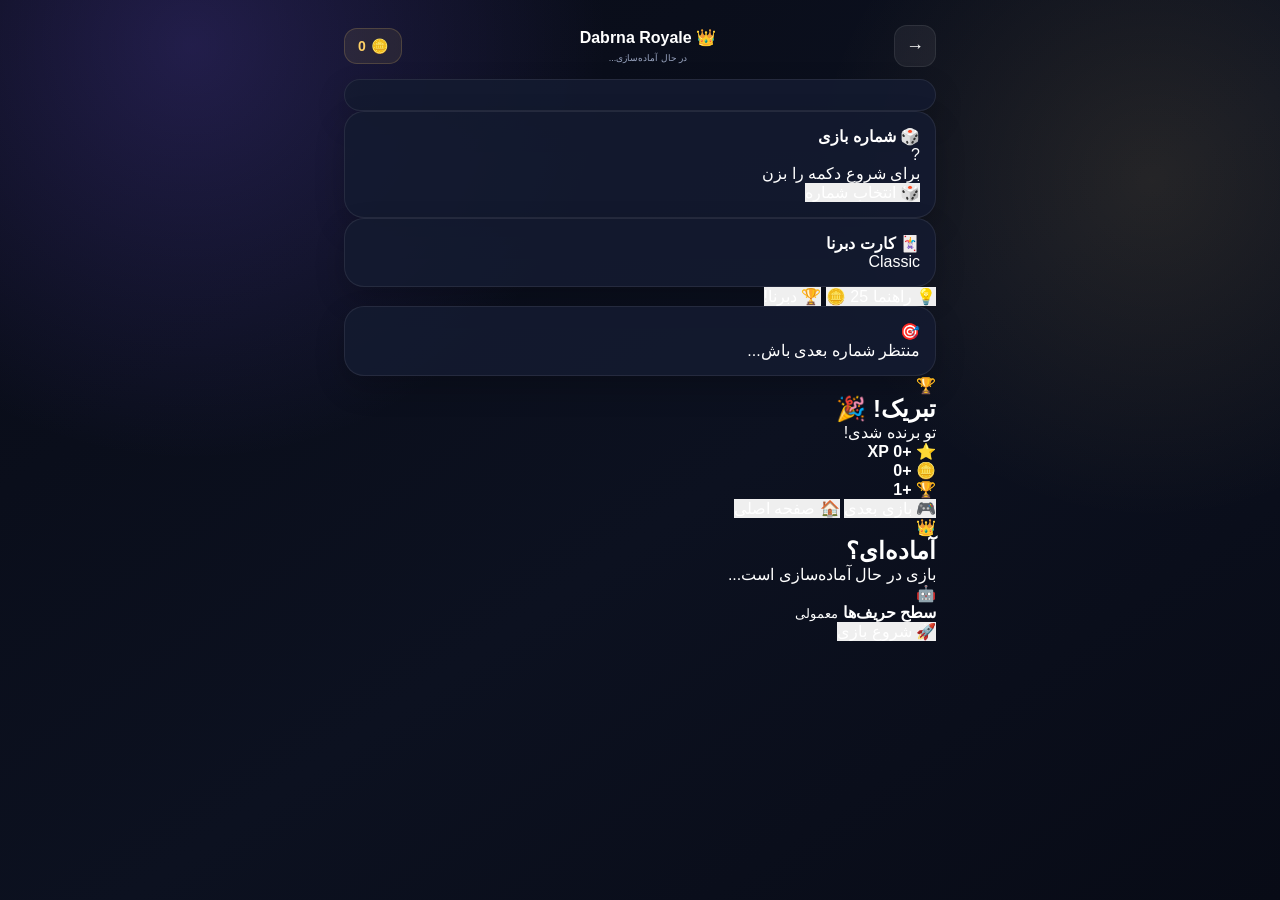
==== game.html @ 77482e21 "Create game.html" ====
<!DOCTYPE html>
<html lang="fa" dir="rtl">
<head>
  <meta charset="UTF-8">
  <meta name="viewport" content="width=device-width, initial-scale=1.0, maximum-scale=1.0, user-scalable=no">

  <meta name="theme-color" content="#080b16">

  <title>Dabrna Royale 👑</title>

  <link rel="stylesheet" href="style.css">
</head>

<body>

<div class="app game-page">

  <!-- HEADER -->
  <header class="game-header">

    <button class="back-btn" id="backButton">
      →
    </button>

    <div class="game-title">
      <h2>👑 Dabrna Royale</h2>
      <span id="modeLabel">در حال آماده‌سازی...</span>
    </div>

    <div class="coins">
      🪙 <span id="gameCoins">0</span>
    </div>

  </header>


  <!-- PLAYERS -->
  <section class="panel players-panel">

    <div class="player-grid" id="playersGrid">
      <!-- Players ساخته می‌شوند -->
    </div>

  </section>


  <!-- MAIN GAME -->
  <main class="game-board">

    <!-- NUMBER -->
    <section class="draw-card panel">

      <div class="draw-title">
        <span>🎲</span>
        <b>شماره بازی</b>
      </div>

      <div class="draw-number" id="drawNumber">
        ?
      </div>

      <div class="draw-status" id="drawStatus">
        برای شروع دکمه را بزن
      </div>

      <button class="draw-button" id="drawButton">
        🎲 انتخاب شماره
      </button>

    </section>


    <!-- CARD -->
    <section class="dabrna-card panel">

      <div class="card-header">

        <div>
          <span>🃏</span>
          <b>کارت دبرنا</b>
        </div>

        <div class="card-theme" id="cardThemeName">
          Classic
        </div>

      </div>


      <div class="number-grid" id="numberGrid">

        <!--
          1 تا 90
          توسط JavaScript ساخته می‌شود
        -->

      </div>

    </section>


    <!-- ACTIONS -->
    <section class="game-actions">

      <button class="action-button hint" id="hintButton">
        💡 راهنما
        <span>25 🪙</span>
      </button>

      <button class="action-button bingo" id="bingoButton">
        🏆 دبرنا!
      </button>

    </section>


    <!-- MESSAGE -->
    <section class="game-message panel" id="gameMessage">
      <span>🎯</span>
      <p>منتظر شماره بعدی باش...</p>
    </section>

  </main>


  <!-- WIN MODAL -->
  <div class="modal-overlay" id="winModal">

    <div class="win-modal">

      <div class="win-trophy">
        🏆
      </div>

      <h2>تبریک! 🎉</h2>

      <p id="winText">
        تو برنده شدی!
      </p>

      <div class="reward-box">

        <div>
          <span>⭐</span>
          <b id="rewardXp">+0 XP</b>
        </div>

        <div>
          <span>🪙</span>
          <b id="rewardCoins">+0</b>
        </div>

        <div>
          <span>🏆</span>
          <b id="rewardTrophy">+1</b>
        </div>

      </div>

      <button class="primary-button" id="nextGameButton">
        🎮 بازی بعدی
      </button>

      <button class="secondary-button" id="homeButton">
        🏠 صفحه اصلی
      </button>

    </div>

  </div>


  <!-- START MODAL -->
  <div class="modal-overlay show" id="startModal">

    <div class="start-modal">

      <div class="start-icon">
        👑
      </div>

      <h2>آماده‌ای؟</h2>

      <p id="startDescription">
        بازی در حال آماده‌سازی است...
      </p>

      <div class="difficulty-box">

        <span>🤖</span>

        <div>
          <b>سطح حریف‌ها</b>
          <small id="botDifficulty">
            معمولی
          </small>
        </div>

      </div>

      <button class="primary-button" id="startGameButton">
        🚀 شروع بازی
      </button>

    </div>

  </div>

</div>


<script src="game.js"></script>

</body>
</html>
---- style.css ----
* {
  box-sizing: border-box;
  margin: 0;
  padding: 0;
  -webkit-tap-highlight-color: transparent;
}

:root {
  --bg: #080b16;
  --bg2: #101629;
  --card: rgba(20, 27, 48, 0.88);
  --card2: rgba(27, 36, 62, 0.9);
  --primary: #7c5cff;
  --primary2: #9b7cff;
  --gold: #ffd166;
  --text: #ffffff;
  --muted: #9ca7c2;
  --border: rgba(255, 255, 255, 0.08);
  --success: #35d07f;
  --danger: #ff5c7a;
  --shadow: 0 18px 45px rgba(0, 0, 0, 0.35);
}

html,
body {
  width: 100%;
  min-height: 100%;
}

body {
  font-family:
    Tahoma,
    Arial,
    sans-serif;

  background:
    radial-gradient(
      circle at 15% 5%,
      rgba(124, 92, 255, 0.22),
      transparent 30%
    ),
    radial-gradient(
      circle at 90% 20%,
      rgba(255, 209, 102, 0.10),
      transparent 25%
    ),
    linear-gradient(
      145deg,
      var(--bg),
      #0c1120 55%,
      #080b16
    );

  color: var(--text);
  overflow-x: hidden;
}

button {
  font: inherit;
  border: 0;
  cursor: pointer;
  color: inherit;
}

button:active {
  transform: scale(0.97);
}

/* =========================
   APP
========================= */

.app {
  width: 100%;
  max-width: 620px;
  min-height: 100vh;
  margin: auto;
  padding: 14px;
  position: relative;
}

/* =========================
   TOP BAR
========================= */

.topbar {
  width: 100%;
  min-height: 64px;

  display: flex;
  align-items: center;
  justify-content: space-between;

  margin-bottom: 18px;
}

.brand {
  display: flex;
  align-items: center;
  gap: 10px;
}

.brand-icon {
  width: 48px;
  height: 48px;

  display: flex;
  align-items: center;
  justify-content: center;

  border-radius: 15px;

  background:
    linear-gradient(
      145deg,
      #8d6cff,
      #5638d8
    );

  box-shadow:
    0 8px 25px rgba(124, 92, 255, 0.35);
  
  font-size: 25px;
}

.brand h1 {
  font-size: 17px;
  line-height: 1.3;
}

.brand span {
  display: block;
  color: var(--muted);
  font-size: 11px;
  margin-top: 2px;
}

.coins {
  display: flex;
  align-items: center;
  gap: 5px;

  padding: 9px 13px;

  border: 1px solid rgba(255, 209, 102, 0.18);
  border-radius: 13px;

  background: rgba(255, 209, 102, 0.08);

  color: var(--gold);
  font-weight: bold;
  font-size: 14px;
}

/* =========================
   HOME
========================= */

.home {
  display: flex;
  flex-direction: column;
  gap: 14px;
}

/* =========================
   HERO
========================= */

.hero-card {
  position: relative;
  overflow: hidden;

  padding: 25px 18px 20px;

  border-radius: 26px;

  background:
    radial-gradient(
      circle at 50% -30%,
      rgba(155, 124, 255, 0.35),
      transparent 50%
    ),
    linear-gradient(
      145deg,
      rgba(29, 37, 67, 0.95),
      rgba(14, 19, 35, 0.96)
    );

  border: 1px solid var(--border);
  box-shadow: var(--shadow);

  text-align: center;
}

.hero-card::before {
  content: "";

  position: absolute;

  width: 180px;
  height: 180px;

  top: -90px;
  right: -70px;

  border-radius: 50%;

  background: rgba(124, 92, 255, 0.15);

  filter: blur(10px);
}

.hero-crown {
  width: 70px;
  height: 70px;

  margin: 0 auto 10px;

  display: flex;
  align-items: center;
  justify-content: center;

  border-radius: 22px;

  background:
    linear-gradient(
      145deg,
      #ffd978,
      #d89d28
    );

  box-shadow:
    0 10px 30px rgba(255, 209, 102, 0.25);

  font-size: 36px;

  animation: crownFloat 3s ease-in-out infinite;
}

@keyframes crownFloat {
  0%,
  100% {
    transform: translateY(0);
  }

  50% {
    transform: translateY(-5px);
  }
}

.hero-card h2 {
  font-size: 22px;
  margin-bottom: 9px;
}

.hero-card p {
  color: var(--muted);
  font-size: 13px;
  line-height: 1.9;
  max-width: 420px;
  margin: auto;
}

/* =========================
   STATS
========================= */

.stats-preview {
  display: grid;
  grid-template-columns: repeat(3, 1fr);

  gap: 8px;

  margin-top: 18px;
}

.stats-preview div {
  padding: 10px 5px;

  border-radius: 15px;

  background: rgba(255, 255, 255, 0.045);
  border: 1px solid var(--border);
}

.stats-preview strong {
  display: block;
  font-size: 18px;
}

.stats-preview small {
  display: block;
  color: var(--muted);
  font-size: 10px;
  margin-top: 3px;
}

/* =========================
   SETUP CARD
========================= */

.setup-card {
  padding: 17px;

  border-radius: 23px;

  background:
    linear-gradient(
      145deg,
      var(--card),
      rgba(12, 17, 31, 0.95)
    );

  border: 1px solid var(--border);

  box-shadow: 0 12px 35px rgba(0, 0, 0, 0.22);

  transition:
    opacity 0.3s,
    transform 0.3s;
}

.setup-card.disabled {
  opacity: 0.42;
  pointer-events: none;
  transform: translateY(3px);
}

.section-title {
  display: flex;
  align-items: center;
  gap: 11px;

  margin-bottom: 15px;
}

.section-title > span {
  width: 40px;
  height: 40px;

  display: flex;
  align-items: center;
  justify-content: center;

  border-radius: 13px;

  background: rgba(124, 92, 255, 0.12);

  font-size: 20px;
}

.section-title h3 {
  font-size: 15px;
}

.section-title p {
  color: var(--muted);
  font-size: 10px;
  margin-top: 4px;
}

/* =========================
   AGE
========================= */

.age-grid {
  display: grid;
  grid-template-columns: repeat(3, 1fr);
  gap: 8px;
}

.age-option {
  min-height: 105px;

  display: flex;
  flex-direction: column;
  align-items: center;
  justify-content: center;

  gap: 5px;

  border-radius: 17px;

  background: rgba(255, 255, 255, 0.035);

  border: 1px solid var(--border);

  transition:
    0.2s ease;

  position: relative;
  overflow: hidden;
}

.age-option span {
  font-size: 25px;
}

.age-option b {
  font-size: 12px;
}

.age-option small {
  color: var(--muted);
  font-size: 9px;
}

.age-option.selected {
  background:
    linear-gradient(
      145deg,
      rgba(124, 92, 255, 0.24),
      rgba(124, 92, 255, 0.08)
    );

  border-color: rgba(124, 92, 255, 0.65);

  box-shadow:
    0 0 0 1px rgba(124, 92, 255, 0.08),
    0 10px 25px rgba(124, 92, 255, 0.13);
}

.age-option.selected::after {
  content: "✓";

  position: absolute;

  top: 6px;
  left: 7px;

  width: 19px;
  height: 19px;

  display: flex;
  align-items: center;
  justify-content: center;

  border-radius: 50%;

  background: var(--primary);
  font-size: 11px;
  font-weight: bold;
}

.selected-info {
  margin-top: 10px;

  padding: 10px;

  border-radius: 12px;

  text-align: center;

  background: rgba(255, 255, 255, 0.035);

  color: var(--muted);

  font-size: 11px;
}

/* =========================
   GAME MODES
========================= */

.mode-list {
  display: flex;
  flex-direction: column;
  gap: 8px;
}

.mode-option {
  width: 100%;

  min-height: 66px;

  display: flex;
  align-items: center;

  gap: 11px;

  padding: 9px 11px;

  border-radius: 17px;

  background: rgba(255, 255, 255, 0.035);

  border: 1px solid var(--border);

  text-align: right;

  transition:
    background 0.2s,
    border 0.2s,
    transform 0.2s;
}

.mode-option:hover {
  background: rgba(124, 92, 255, 0.09);
  border-color: rgba(124, 92, 255, 0.3);
}

.mode-icon {
  width: 45px;
  height: 45px;

  flex-shrink: 0;

  display: flex;
  align-items: center;
  justify-content: center;

  border-radius: 14px;

  background:
    linear-gradient(
      145deg,
      rgba(124, 92, 255, 0.22),
      rgba(124, 92, 255, 0.07)
    );

  font-size: 22px;
}

.mode-text {
  flex: 1;
}

.mode-text b {
  display: block;
  font-size: 13px;
  margin-bottom: 4px;
}

.mode-text span {
  display: block;
  color: var(--muted);
  font-size: 10px;
}

.arrow {
  width: 27px;
  height: 27px;

  display: flex;
  align-items: center;
  justify-content: center;

  border-radius: 9px;

  background: rgba(255, 255, 255, 0.05);

  color: var(--muted);

  font-size: 19px;

  transform: rotate(180deg);
}

/* =========================
   QUICK ACTIONS
========================= */

.quick-actions {
  display: grid;
  grid-template-columns: 1fr 1fr;
  gap: 10px;
}

.quick-btn {
  min-height: 65px;

  display: flex;
  align-items: center;
  justify-content: center;

  gap: 8px;

  border-radius: 17px;

  background:
    linear-gradient(
      145deg,
      rgba(255, 255, 255, 0.07),
      rgba(255, 255, 255, 0.025)
    );

  border: 1px solid var(--border);

  transition: 0.2s;
}

.quick-btn:hover {
  border-color: rgba(124, 92, 255, 0.4);
  background: rgba(124, 92, 255, 0.08);
}

.quick-btn span {
  font-size: 21px;
}

.quick-btn b {
  font-size: 12px;
}

/* =========================
   FOOTER
========================= */

footer {
  padding: 22px 5px 12px;

  display: flex;
  align-items: center;
  justify-content: center;

  gap: 7px;

  color: #66708a;

  font-size: 9px;

  text-align: center;
}

/* =========================
   GAME UI BASE
========================= */

.game-page {
  min-height: 100vh;
}

.game-header {
  display: flex;
  align-items: center;
  justify-content: space-between;

  margin-bottom: 12px;
}

.back-btn {
  width: 42px;
  height: 42px;

  display: flex;
  align-items: center;
  justify-content: center;

  border-radius: 13px;

  background: rgba(255, 255, 255, 0.06);

  border: 1px solid var(--border);

  font-size: 18px;
}

.game-title {
  text-align: center;
}

.game-title h2 {
  font-size: 16px;
}

.game-title span {
  color: var(--muted);
  font-size: 9px;
}

/* =========================
   GENERIC PANELS
========================= */

.panel {
  padding: 15px;

  border-radius: 20px;

  background: var(--card);

  border: 1px solid var(--border);

  box-shadow: 0 12px 30px rgba(0, 0, 0, 0.2);
}

/* =========================
   SHOP BASE
========================= */

.shop-grid {
  display: grid;
  grid-template-columns: repeat(2, 1fr);
  gap: 10px;
}

.shop-item {
  padding: 14px;

  border-radius: 19px;

  background: var(--card);

  border: 1px solid var(--border);

  text-align: center;
}

.shop-item .item-icon {
  font-size: 34px;
  margin-bottom: 7px;
}

.shop-item h3 {
  font-size: 12px;
}

.shop-item p {
  color: var(--muted);
  font-size: 9px;
  margin: 5px 0 10px;
}

/* =========================
   MOBILE
========================= */

@media (max-width: 380px) {

  .app {
    padding: 10px;
  }

  .hero-card {
    padding: 21px 13px 17px;
  }

  .hero-card h2 {
    font-size: 19px;
  }

  .age-option {
    min-height: 96px;
  }

  .brand h1 {
    font-size: 15px;
  }

}

/* =========================
   LARGE SCREENS
========================= */

@media (min-width: 700px) {

  .app {
    padding-top: 25px;
    padding-bottom: 30px;
  }

  .hero-card {
    padding: 35px;
  }

}

/* =========================
   SCROLLBAR
========================= */

::-webkit-scrollbar {
  width: 5px;
}

::-webkit-scrollbar-track {
  background: transparent;
}

::-webkit-scrollbar-thumb {
  background: rgba(124, 92, 255, 0.4);
  border-radius: 20px;
}

/* =========================
   SELECTION
========================= */

::selection {
  background: rgba(124, 92, 255, 0.4);
  }
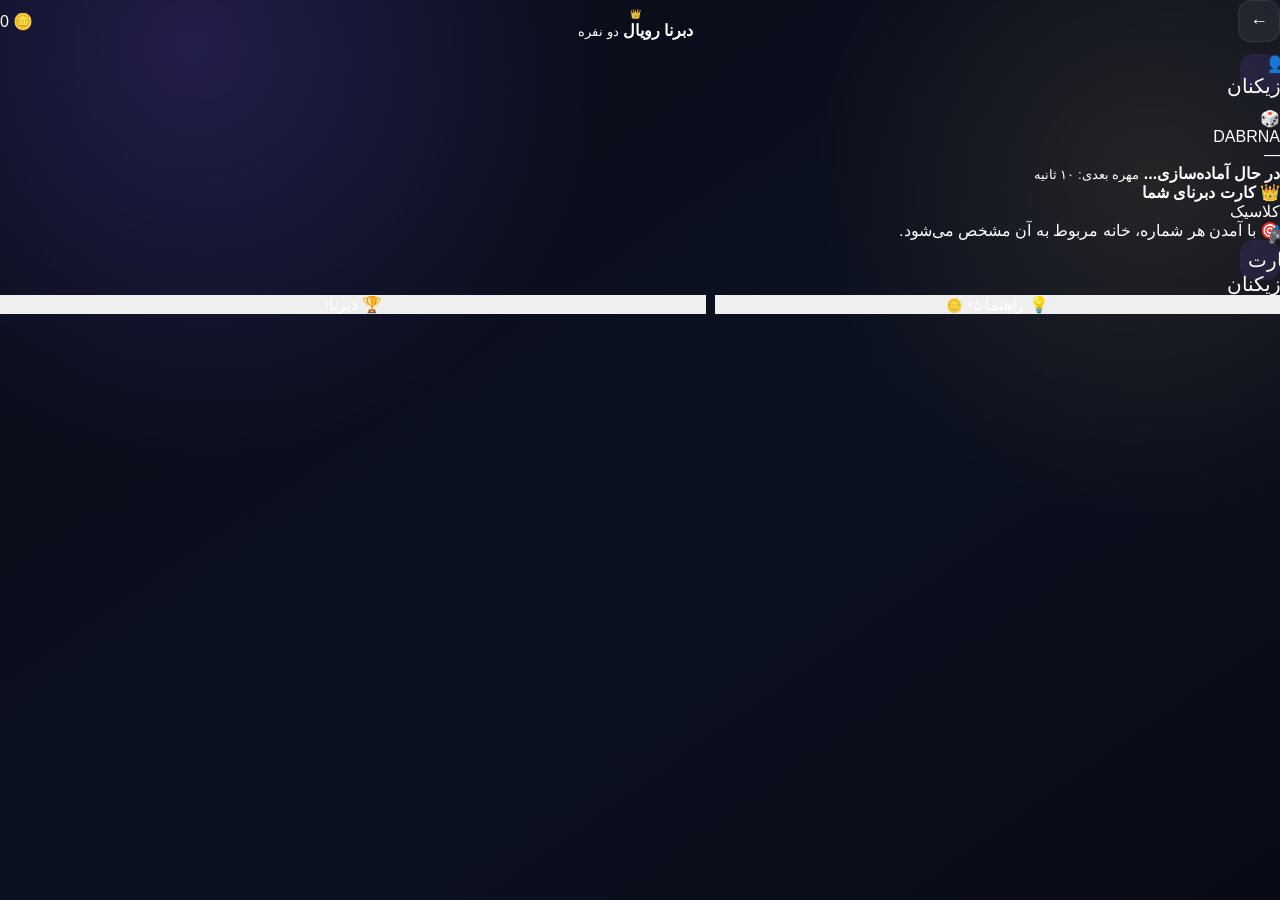
==== commit a5ff5096: "Update game.html" ====
--- a/game.html
+++ b/game.html
@@ -2,212 +2,211 @@
 <html lang="fa" dir="rtl">
 <head>
   <meta charset="UTF-8">
-  <meta name="viewport" content="width=device-width, initial-scale=1.0, maximum-scale=1.0, user-scalable=no">
-
-  <meta name="theme-color" content="#080b16">
-
-  <title>Dabrna Royale 👑</title>
-
+  <meta name="viewport" content="width=device-width, initial-scale=1.0">
+  <title>Dabrna Royale</title>
   <link rel="stylesheet" href="style.css">
 </head>
 
-<body>
-
-<div class="app game-page">
-
-  <!-- HEADER -->
+<body class="game-page">
+
+<div class="game-app">
+
+  <!-- Header -->
   <header class="game-header">
-
-    <button class="back-btn" id="backButton">
-      →
-    </button>
+    <button class="back-btn" onclick="goHome()">←</button>
 
     <div class="game-title">
-      <h2>👑 Dabrna Royale</h2>
-      <span id="modeLabel">در حال آماده‌سازی...</span>
-    </div>
-
-    <div class="coins">
+      <span>👑</span>
+      <div>
+        <strong>دبرنا رویال</strong>
+        <small id="modeLabel">بازی</small>
+      </div>
+    </div>
+
+    <div class="game-coins">
       🪙 <span id="gameCoins">0</span>
     </div>
-
   </header>
 
 
-  <!-- PLAYERS -->
-  <section class="panel players-panel">
-
-    <div class="player-grid" id="playersGrid">
-      <!-- Players ساخته می‌شوند -->
-    </div>
-
+  <!-- بازیکنان -->
+  <section class="players-panel">
+    <div class="section-title">
+      <span>👥 بازیکنان</span>
+    </div>
+
+    <div id="playersGrid" class="players-grid"></div>
   </section>
 
 
-  <!-- MAIN GAME -->
-  <main class="game-board">
-
-    <!-- NUMBER -->
-    <section class="draw-card panel">
-
-      <div class="draw-title">
-        <span>🎲</span>
-        <b>شماره بازی</b>
-      </div>
-
-      <div class="draw-number" id="drawNumber">
-        ?
-      </div>
-
-      <div class="draw-status" id="drawStatus">
-        برای شروع دکمه را بزن
-      </div>
-
-      <button class="draw-button" id="drawButton">
-        🎲 انتخاب شماره
+  <!-- قسمت اصلی بازی -->
+  <main class="royale-board">
+
+    <!-- کیسه مهره -->
+    <section class="draw-area">
+
+      <div class="bag-container">
+
+        <div class="bag-glow"></div>
+
+        <div id="bag" class="number-bag">
+          <div class="bag-rope"></div>
+
+          <div class="bag-face">
+            <span>🎲</span>
+          </div>
+
+          <div class="bag-logo">
+            DABRNA
+          </div>
+        </div>
+
+        <div id="drawBall" class="draw-ball">
+          <span id="drawNumber">—</span>
+        </div>
+
+      </div>
+
+      <div class="draw-info">
+        <strong id="drawStatus">در حال آماده‌سازی...</strong>
+        <small id="nextDrawTimer">مهره بعدی: ۱۰ ثانیه</small>
+      </div>
+
+    </section>
+
+
+    <!-- کارت بازیکن -->
+    <section class="my-card-section">
+
+      <div class="card-heading">
+        <div>
+          <span class="card-crown">👑</span>
+          <strong>کارت دبرنای شما</strong>
+        </div>
+
+        <span id="cardThemeName" class="theme-label">
+          کلاسیک
+        </span>
+      </div>
+
+      <div id="playerCard" class="dabrna-card"></div>
+
+      <div class="card-help">
+        🎯 با آمدن هر شماره، خانه مربوط به آن مشخص می‌شود.
+      </div>
+
+    </section>
+
+
+    <!-- کارت بازیکنان دیگر -->
+    <section class="other-players-section">
+
+      <div class="section-title">
+        <span>🎮 کارت بازیکنان</span>
+      </div>
+
+      <div id="otherPlayersCards" class="other-cards"></div>
+
+    </section>
+
+
+    <!-- دکمه‌های پایین -->
+    <section class="game-actions">
+
+      <button id="hintButton" class="game-action hint-action">
+        💡 راهنما
+        <small>۲۵ 🪙</small>
       </button>
 
-    </section>
-
-
-    <!-- CARD -->
-    <section class="dabrna-card panel">
-
-      <div class="card-header">
-
-        <div>
-          <span>🃏</span>
-          <b>کارت دبرنا</b>
-        </div>
-
-        <div class="card-theme" id="cardThemeName">
-          Classic
-        </div>
-
-      </div>
-
-
-      <div class="number-grid" id="numberGrid">
-
-        <!--
-          1 تا 90
-          توسط JavaScript ساخته می‌شود
-        -->
-
-      </div>
-
-    </section>
-
-
-    <!-- ACTIONS -->
-    <section class="game-actions">
-
-      <button class="action-button hint" id="hintButton">
-        💡 راهنما
-        <span>25 🪙</span>
-      </button>
-
-      <button class="action-button bingo" id="bingoButton">
+      <button id="bingoButton" class="game-action bingo-action">
         🏆 دبرنا!
       </button>
 
     </section>
 
 
-    <!-- MESSAGE -->
-    <section class="game-message panel" id="gameMessage">
-      <span>🎯</span>
-      <p>منتظر شماره بعدی باش...</p>
-    </section>
+    <!-- پیام بازی -->
+    <div id="gameMessage" class="game-message"></div>
 
   </main>
 
 
-  <!-- WIN MODAL -->
-  <div class="modal-overlay" id="winModal">
-
-    <div class="win-modal">
-
-      <div class="win-trophy">
-        🏆
-      </div>
-
-      <h2>تبریک! 🎉</h2>
-
-      <p id="winText">
-        تو برنده شدی!
+  <!-- مودال شروع -->
+  <div id="startModal" class="modal-overlay">
+
+    <div class="modal-card start-card">
+
+      <div class="modal-icon">👑</div>
+
+      <h2>دبرنا رویال</h2>
+
+      <p>
+        آماده‌ای وارد بازی بشی؟
       </p>
 
+      <div class="difficulty-box">
+        <span>سطح بازی</span>
+        <strong id="difficultyName">معمولی</strong>
+      </div>
+
+      <button id="startGameButton" class="primary-btn">
+        🎮 شروع بازی
+      </button>
+
+    </div>
+
+  </div>
+
+
+  <!-- مودال برد -->
+  <div id="winModal" class="modal-overlay hidden">
+
+    <div class="modal-card win-card">
+
+      <div class="win-icon">🏆</div>
+
+      <h2 id="winnerTitle">دبرنا!</h2>
+
+      <p id="winnerText">
+        شما برنده شدید!
+      </p>
+
       <div class="reward-box">
 
         <div>
-          <span>⭐</span>
-          <b id="rewardXp">+0 XP</b>
-        </div>
-
-        <div>
-          <span>🪙</span>
-          <b id="rewardCoins">+0</b>
-        </div>
-
-        <div>
-          <span>🏆</span>
-          <b id="rewardTrophy">+1</b>
-        </div>
-
-      </div>
-
-      <button class="primary-button" id="nextGameButton">
-        🎮 بازی بعدی
-      </button>
-
-      <button class="secondary-button" id="homeButton">
-        🏠 صفحه اصلی
-      </button>
+          <span>XP</span>
+          <strong id="rewardXP">+0</strong>
+        </div>
+
+        <div>
+          <span>سکه</span>
+          <strong id="rewardCoins">+0 🪙</strong>
+        </div>
+
+        <div>
+          <span>جام</span>
+          <strong id="rewardTrophy">+0 🏆</strong>
+        </div>
+
+      </div>
+
+      <div class="modal-buttons">
+
+        <button id="nextGameButton" class="primary-btn">
+          🎮 بازی بعدی
+        </button>
+
+        <button onclick="goHome()" class="secondary-btn">
+          🏠 صفحه اصلی
+        </button>
+
+      </div>
 
     </div>
 
   </div>
 
-
-  <!-- START MODAL -->
-  <div class="modal-overlay show" id="startModal">
-
-    <div class="start-modal">
-
-      <div class="start-icon">
-        👑
-      </div>
-
-      <h2>آماده‌ای؟</h2>
-
-      <p id="startDescription">
-        بازی در حال آماده‌سازی است...
-      </p>
-
-      <div class="difficulty-box">
-
-        <span>🤖</span>
-
-        <div>
-          <b>سطح حریف‌ها</b>
-          <small id="botDifficulty">
-            معمولی
-          </small>
-        </div>
-
-      </div>
-
-      <button class="primary-button" id="startGameButton">
-        🚀 شروع بازی
-      </button>
-
-    </div>
-
-  </div>
-
 </div>
-
 
 <script src="game.js"></script>
 
